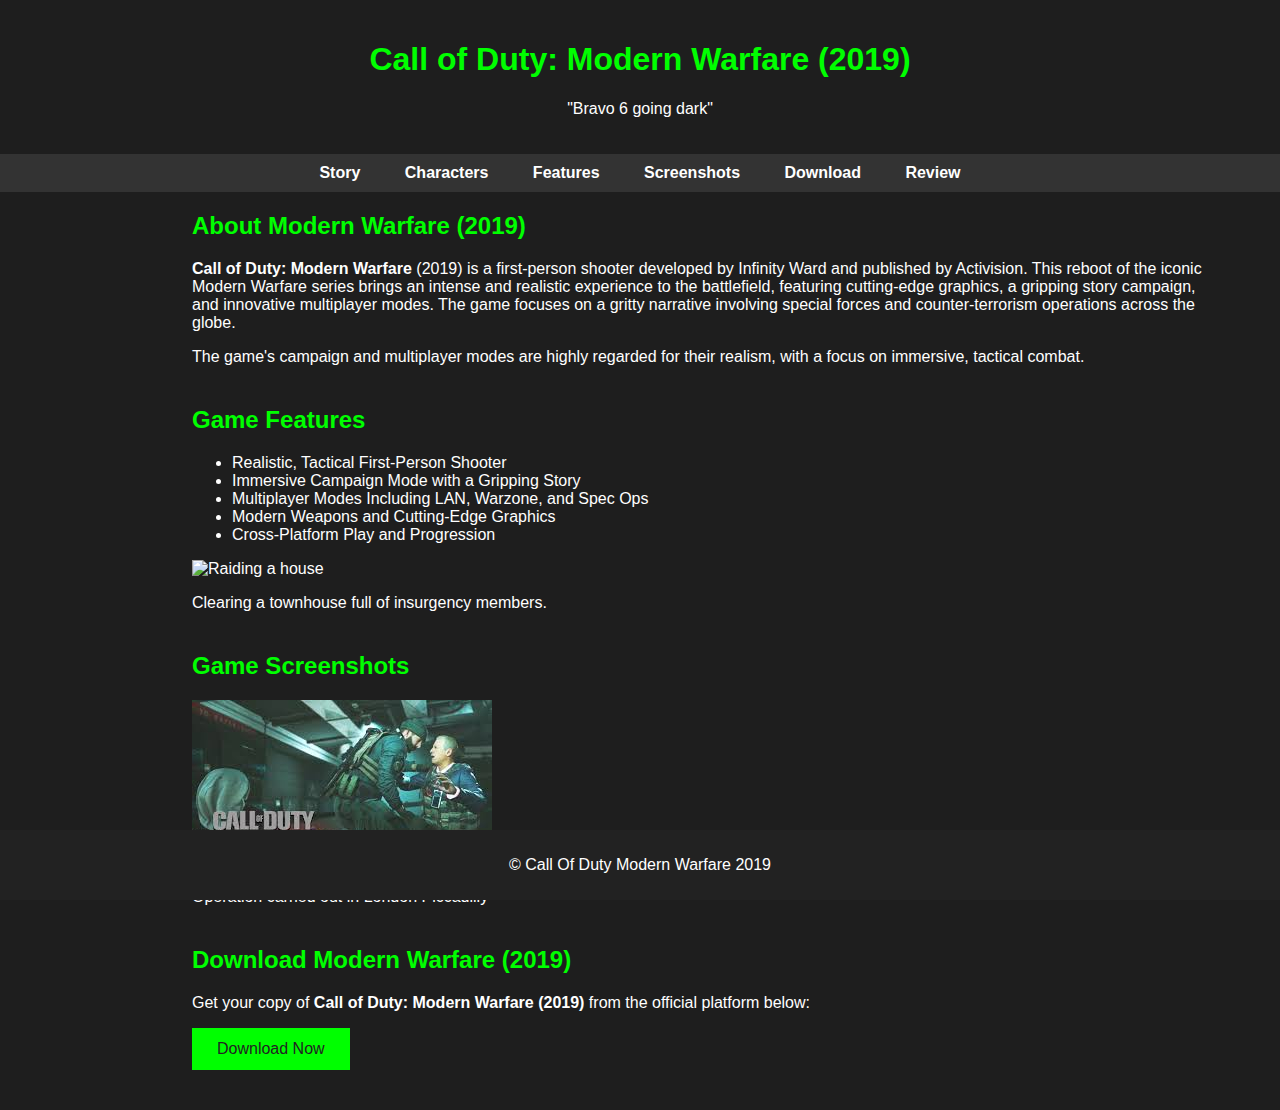
==== Website/index.html @ 2c2d3f80 "Initial Commit" ====
<!DOCTYPE html>
<html lang="en">

<head>
    <meta charset="UTF-8">
    <meta name="viewport" content="width=device-width, initial-scale=1.0">
    <meta http-equiv="X-UA-Compatible" content="ie=edge">
    <link rel="stylesheet" href="style.css">
    <title>Call of Duty: Modern Warfare (2019)</title>
    <style>

    </style>
</head>

<body>

    <header>
        
        <a  id="title"href="index.html"><h1>Call of Duty: Modern Warfare (2019)</h1></a>
        <p>"Bravo 6 going dark"</p>
        
    </header>

    <nav>
        <a href="about.html">Story</a>
        <a href="people.html">Characters</a>
        <a href="features.html">Features</a>
        <a href="screenshots.html">Screenshots</a>
        <a href="download.html">Download</a>
        <a href="review.html">Review</a>
    </nav>

    <div class="container">

        <section id="about">
            <h2>About Modern Warfare (2019)</h2>
            <p><strong>Call of Duty: Modern Warfare</strong> (2019) is a first-person shooter developed by Infinity Ward and published by Activision. This reboot of the iconic Modern Warfare series brings an intense and realistic experience to the battlefield,
                featuring cutting-edge graphics, a gripping story campaign, and innovative multiplayer modes. The game focuses on a gritty narrative involving special forces and counter-terrorism operations across the globe.</p>
            <p>The game's campaign and multiplayer modes are highly regarded for their realism, with a focus on immersive, tactical combat.</p>
        </section>

        <section id="features">
            <h2>Game Features</h2>
            <ul>
                <li>Realistic, Tactical First-Person Shooter</li>
                <li>Immersive Campaign Mode with a Gripping Story</li>
                <li>Multiplayer Modes Including LAN, Warzone, and Spec Ops</li>
                <li>Modern Weapons and Cutting-Edge Graphics</li>
                <li>Cross-Platform Play and Progression</li>
            </ul>
            <img src="https://static0.gamerantimages.com/wordpress/wp-content/uploads/2019/10/call-of-duty-modern-warfare-clean-house-mission-baby.jpg" alt="Raiding a house">
            <p>Clearing a townhouse full of insurgency members.</p>
        </section>

        <section id="Imagery">
            <h2>Game Screenshots</h2>
            <img src="[data-uri]" alt="Modern Warfare Screenshot" class="image">
            <p>Operation carried out in London Piccadilly</p>
        </section>

        <section id="download">
            <h2>Download Modern Warfare (2019)</h2>
            <p>Get your copy of <strong>Call of Duty: Modern Warfare (2019)</strong> from the official platform below:</p>
            <a href="https://www.callofduty.com/modernwarfare" target="_blank">
                <button>Download Now</button>
            </a>
        </section>

    </div>

    <footer>
        <p>&copy; Call Of Duty Modern Warfare 2019</p>
    </footer>

</body>

</html>
---- Website/style.css ----
body {
    font-family: Arial, sans-serif;
    background-color: #1e1e1e;
    margin: 0;
    padding: 0;
    color: #fff;
}

header {
    background-color: #222;
    color: white;
    padding: 20px 0;
    text-align: center;
}

nav {
    background-color: #333;
    padding: 10px;
    text-align: center;
}

nav a {
    color: white;
    margin: 0 20px;
    text-decoration: none;
    font-weight: bold;
}

nav a:hover {
    text-decoration: underline;
}

.container {
    width: 80%;
    margin: 20px auto;
}

section {
    margin-bottom: 40px;
}

.image {
    max-width: 100%;
    height: auto;
}

footer {
    background-color: #222;
    color: white;
    text-align: center;
    padding: 10px 0;
    position: fixed;
    bottom: 0;
    width: 100%;
}

h2 {
    color: #00ff00;
}

button {
    padding: 12px 25px;
    font-size: 16px;
    background-color: #00ff00;
    color: #222;
    border: none;
    cursor: pointer;
}

button:hover {
    background-color: #008800;
}
div {
    padding-left: 10%;
}
#title{
    color: #00ff00;
    text-decoration: none;
}
header{
    background-color: #1e1e1e;
    background-size: 100%;
}
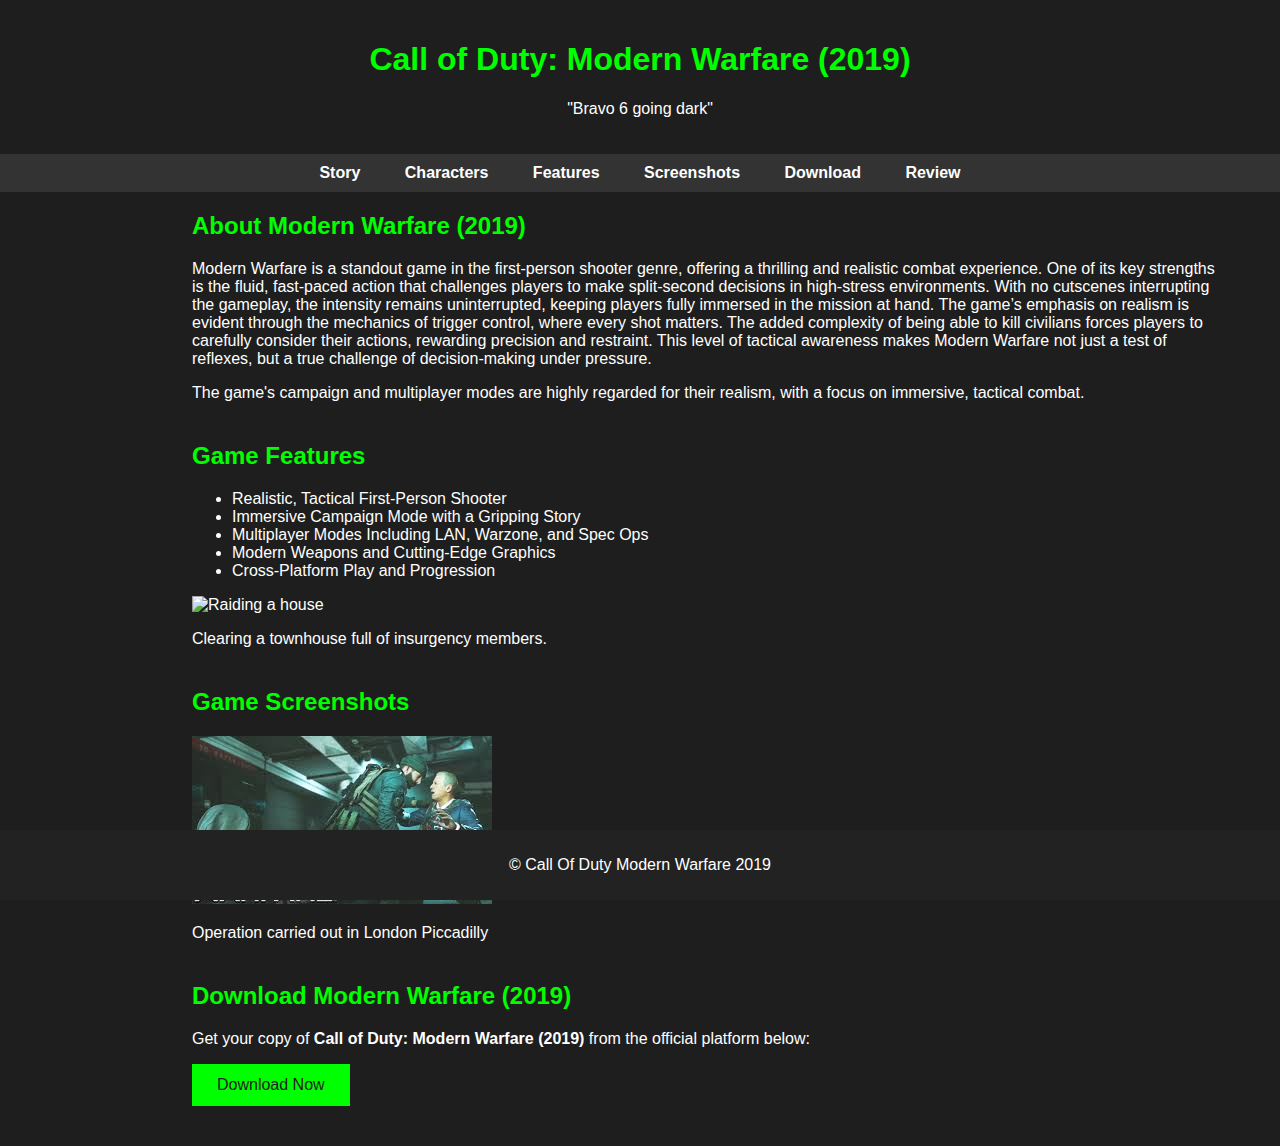
==== commit 01da01a6: "About Paragraph" ====
--- a/Website/index.html
+++ b/Website/index.html
@@ -34,8 +34,11 @@
 
         <section id="about">
             <h2>About Modern Warfare (2019)</h2>
-            <p><strong>Call of Duty: Modern Warfare</strong> (2019) is a first-person shooter developed by Infinity Ward and published by Activision. This reboot of the iconic Modern Warfare series brings an intense and realistic experience to the battlefield,
-                featuring cutting-edge graphics, a gripping story campaign, and innovative multiplayer modes. The game focuses on a gritty narrative involving special forces and counter-terrorism operations across the globe.</p>
+            <p>Modern Warfare is a standout game in the first-person shooter genre, offering a thrilling and realistic combat experience. One of its key strengths is the fluid, fast-paced action that challenges players to make split-second decisions in high-stress environments. With no cutscenes interrupting the gameplay, the intensity remains uninterrupted, keeping players fully immersed in the mission at hand. The game’s emphasis on realism is evident through the mechanics of trigger control, where every shot matters. The added complexity of being able to kill civilians forces players to carefully consider their actions, rewarding precision and restraint. This level of tactical awareness makes Modern Warfare not just a test of reflexes, but a true challenge of decision-making under pressure.
+
+
+
+            </p>
             <p>The game's campaign and multiplayer modes are highly regarded for their realism, with a focus on immersive, tactical combat.</p>
         </section>
 
